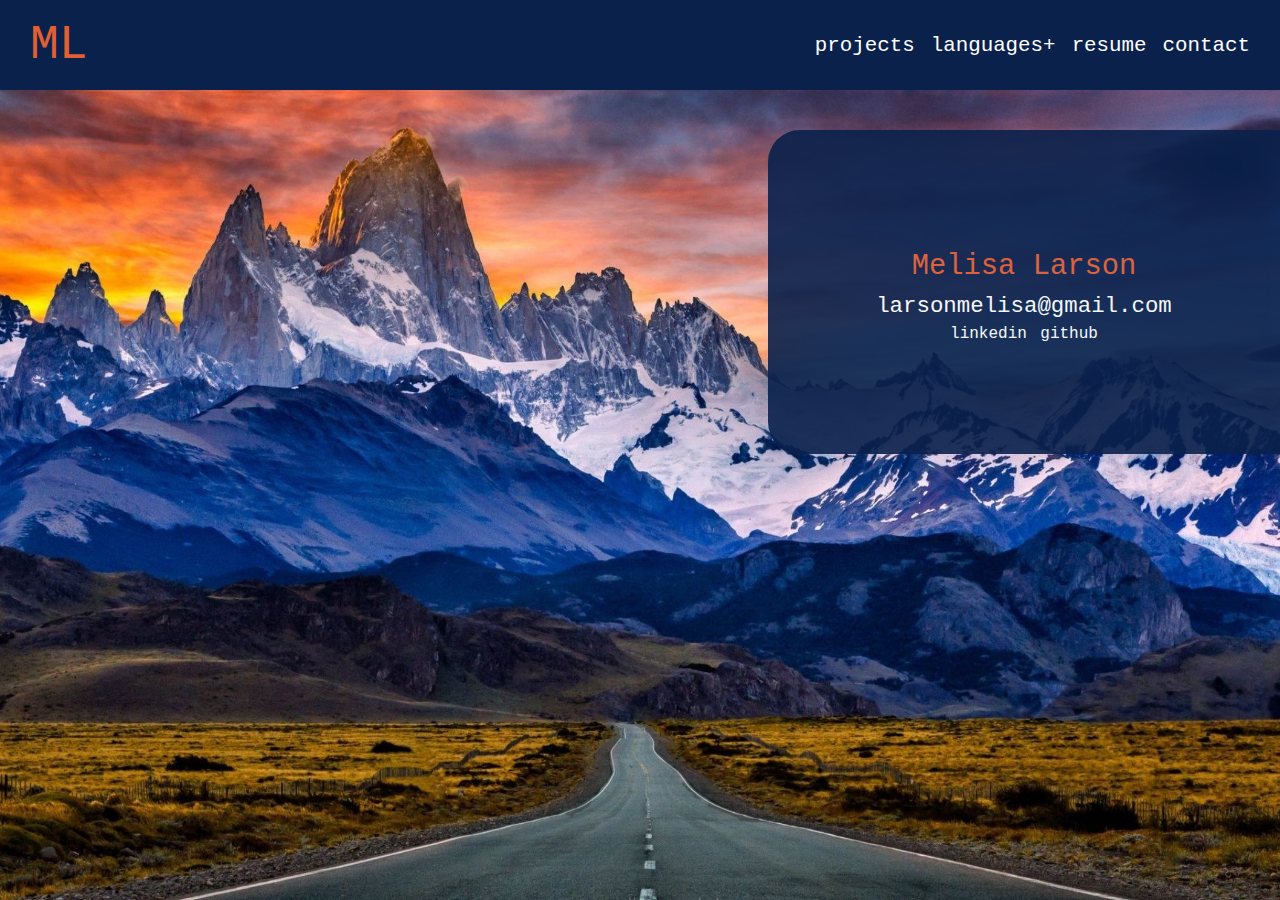
==== contact.html @ 98f7a0f2 "portfolio" ====
<!DOCTYPE html>
<html lang="en">

<head>
  <meta charset="UTF-8">
  <meta name="viewport" content="width=device-width, initial-scale=1.0">

  <!-- my css -->
  <link rel="stylesheet" href="./css/styles.css">
  <!-- my js -->
  <script defer src="./js/app.js"></script>

  <title>Melisa Larson</title>
</head>

<body>
  <!-- navbar ----------------------------------- -->
  <nav>

    <div class="logo">
      <a href="./index.html">ML</a>
    </div>

    <div class="nav-links">
      <ul>
        <a href="./projects.html">
          <li class='projects'>projects</li>
        </a>
        <a href="./languages.html">
          <li class='languages'>languages+</li>
        </a>
        <a href="./resume.html">
          <li class='resume'>resume</li>
        </a>
        <a href="./contact.html">
          <li class='contact'>contact</li>
        </a>
      </ul>
    </div>

  </nav>

  <main>

    <section class="contact-info">
      <h3>Melisa Larson</h3>
      <div class="info"> larsonmelisa@gmail.com </div>
      <div class="info"> <a href="https://www.linkedin.com/in/melisalarson/">linkedin</a> <a href="https://github.com/melisalarson">github</a> </div>
    </section>

  </main>

</body>

</html>
---- css/styles.css ----
/* #0a214c */
/* #e25f33 */

* {
  box-sizing: border-box;
  font-size: 16px;
  color: white;
  font-family: 'Courier New', Courier, monospace;
  /* font-family: Verdana, Geneva, Tahoma, sans-serif; */
  margin: 0;
  text-decoration: none;
}

body {
  background-image: url("../images/fitzroy.jpg");
  background-color: #cccccc;
  height: 100vh;
  background-position: center;
  background-repeat: no-repeat;
  background-size: cover;
  background-attachment: fixed;
}

a {
  text-align: center;
}

/* nav -------------------------------------------- */
nav {
  background-color: #0a214c;
  display: flex;
  flex-direction: row;
  justify-content: space-between;
  align-items: center;

  height: 10vh;
  width: 100vw;
  
  padding: 0;
}

.logo a{
  color: #e25f33;
  font-size: 3em;
  margin: 30px;
}

.nav-links ul {
  display: flex;
  flex-direction: row;
  justify-content: space-between;
  align-items: center;

  width: 34vw;

  margin: 30px;
  padding: 0;
}

.nav-links li {
  display: flex;
  flex-direction: row;
  /* ^^^ why if i remove this the text decoration comes back???? */

  /* text-decoration: none; */
  
  font-size: 1.3em;
}

/* main page body ---------------------------------- */
main {
  display: flex;
  flex-direction: column;
  align-items: center;
  justify-content: center;
}

.top {
  background-color: #0a214c;

  display: flex;

  width: 42vw;
  height: 36vh;

  margin-top: 40px;
  margin-bottom: 40px;
  align-self: flex-end;
  
  padding: 50px;

  border-radius: 2em 0 0 2em;

  opacity: .9;
}

.top p {
  font-size: 1.8em;
  align-self: center;
  margin-left: 20px;
}
.headshot {
  align-self: center;
  border-radius: 50%;
  width: 14vw;
  height: 30vh; 
  /* margin: 40px; */
  filter: grayscale(100%);
}

.bio {
  background-color: #0a214c;
  
  width: 50vw;
  height: 40vh;

  /* margin-top: 20px; */
  /* margin-bottom: 20px; */
  /* display: flex;
  justify-content: center; */
  align-self: flex-start;

  padding: 50px;
  /* padding-left: 160px; */

  border-radius: 0 2em 2em 0;
  opacity: .9;
}

.bio p {
  font-size: 1.2em;
}

/* contact ------------------------------------------------ */

.contact-info {
  background-color: #0a214c;

  width: 40vw;
  height: 36vh;

  display: flex;
  flex-direction: column;
  justify-content: center;
  align-items: center;
  align-self: flex-end;

  border-radius: 2em 0 0 2em;
  
  margin-top: 40px;
  margin-bottom: 20px;
  opacity: .9;
}
.info {
  font-size: 1.4em;
}

/* languages ------------------------------------------------ */
.languages-and-more {
  background-color: #0a214c;

  display: flex;
  flex-direction: column;
  justify-content: center;
  align-items: center;
  align-self: flex-end;

  width: 45vw;
  height: 36vh;

  margin-top: 20px;
  margin-bottom: 20px;
  
  
  border-radius: 2em 0 0 2em;
  opacity: .9;
}
.languages-and-more p {
  padding: 40px;
  font-size: 1.2em;
}

.languages-logos {
  background-color: #0a214c;
  
  width: 50vw;
  height: 40vh;

  margin-top: 20px;
  margin-bottom: 20px;
  align-self: flex-start;

  padding: 40px;
  /* padding-left: 180px; */

  font-size: 1.3em;

  border-radius: 0 2em 2em 0;
  opacity: .9;
}

/* resume ------------------------------------------------ */

.resume-info {
  background-color: #0a214c;
  
  width: 80vw;
  height: 85vh;

  margin-top: 20px;
  margin-bottom: 20px;
  align-self: flex-start;

  padding: 40px;
  /* padding-left: 180px; */

  font-size: 1.3em;

  border-radius: 0 2em 2em 0;
  opacity: .9;
}

iframe {
  width: 70vw;
  height: 75vh;
}

#content {
  background-color: #0a214c;
  opacity: .9;
}

/* projects ------------------------------------------------ */
.project1, .project3, .project5 {
  background-color: #0a214c;
  opacity: .9;
  
  display: felx;
  /* flex-direction: column; */
  
  width: 50vw;
  height: 40vh;

  margin-top: 20px;
  margin-bottom: 20px;
  align-self: flex-end;
  
  border-radius: 2em 0 0 2em;
}

.project2, .project4 {
  background-color: #0a214c;
  opacity: .9;
  
  display: felx;
  /* flex-direction: column; */

  width: 50vw;
  height: 40vh;

  margin-top: 20px;
  margin-bottom: 20px;
  align-self: flex-start;

  /* padding: 40px; */
  /* padding-left: 180px; */

  /* font-size: 1.3em; */

  border-radius: 0 2em 2em 0;
}

h3 {
  align-self: center;
  font-size: 1.8em;
  padding: 10px;
  color: #e25f33;
  font-weight: normal;
}

.projects img{
  width: 35vh;
  height: 35vh;
  padding: 20px;
  filter: grayscale(100%);
}

.projects section{
  display: flex;
  flex-direction: row;
  align-items: center;
}

.project-content {
  display: flex;
  flex-direction: column;
}

.project-content p {
  padding: 10px;
  font-size: 1.2em;
}
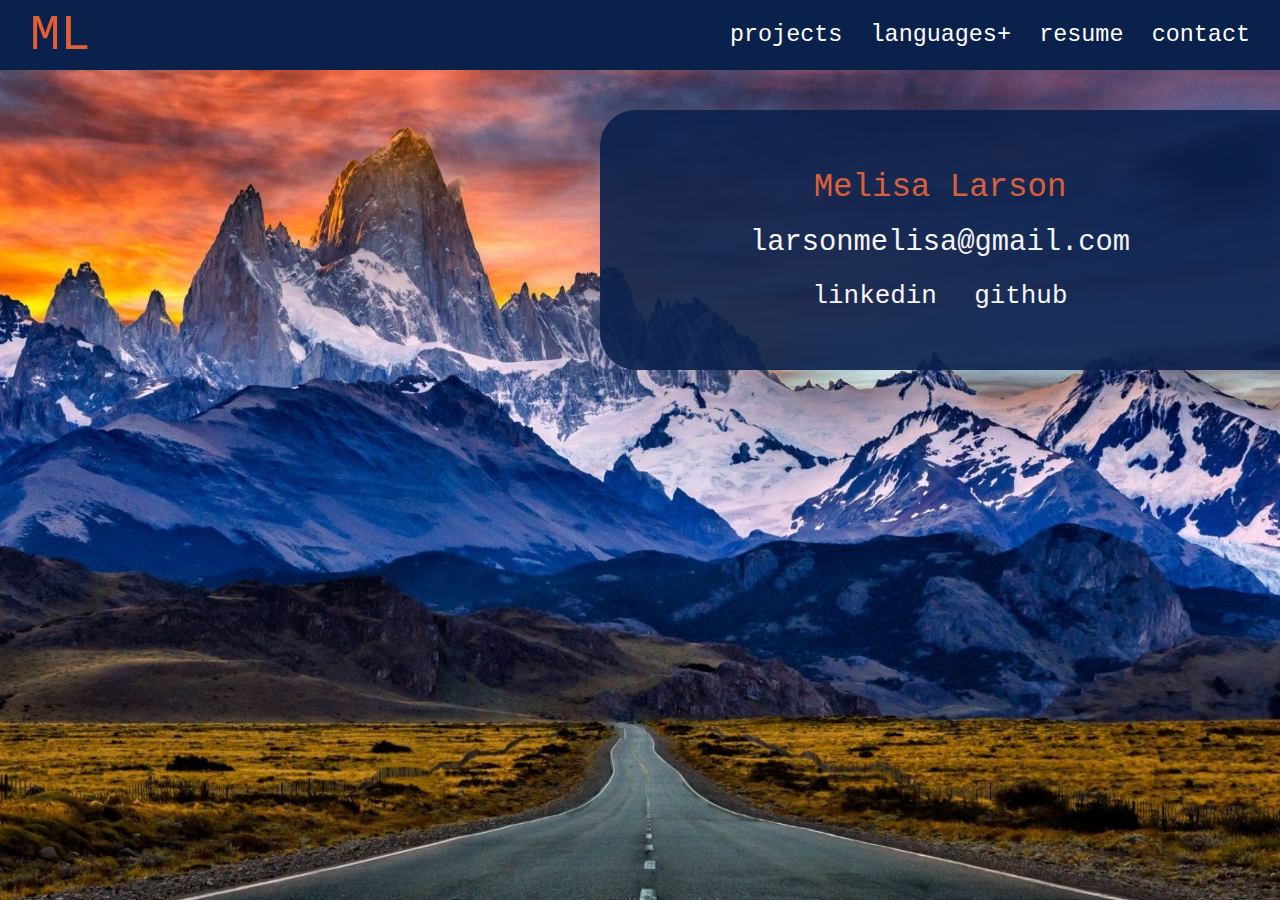
==== commit dbcb6509: "home languages and contact are now mobile friendly" ====
--- a/contact.html
+++ b/contact.html
@@ -7,6 +7,8 @@
 
   <!-- my css -->
   <link rel="stylesheet" href="./css/styles.css">
+  <!-- mobile css -->
+  <link rel="stylesheet" href="./css/mobile.css">
   <!-- my js -->
   <script defer src="./js/app.js"></script>
 
--- a/css/styles.css
+++ b/css/styles.css
@@ -3,10 +3,9 @@
 
 * {
   box-sizing: border-box;
-  font-size: 16px;
+  font-size: 18px;
   color: white;
   font-family: 'Courier New', Courier, monospace;
-  /* font-family: Verdana, Geneva, Tahoma, sans-serif; */
   margin: 0;
   text-decoration: none;
 }
@@ -14,7 +13,6 @@
 body {
   background-image: url("../images/fitzroy.jpg");
   background-color: #cccccc;
-  height: 100vh;
   background-position: center;
   background-repeat: no-repeat;
   background-size: cover;
@@ -33,16 +31,19 @@
   justify-content: space-between;
   align-items: center;
 
-  height: 10vh;
-  width: 100vw;
+  height: 70px;
+  width: 100%;
   
   padding: 0;
 }
 
+.logo {
+  margin-left: 30px;
+  padding: 0;
+}
 .logo a{
   color: #e25f33;
-  font-size: 3em;
-  margin: 30px;
+  font-size: 2.8em;
 }
 
 .nav-links ul {
@@ -51,9 +52,10 @@
   justify-content: space-between;
   align-items: center;
 
-  width: 34vw;
-
-  margin: 30px;
+  width: 520px;
+  height: 70px;
+
+  margin-right: 30px;
   padding: 0;
 }
 
@@ -62,8 +64,6 @@
   flex-direction: row;
   /* ^^^ why if i remove this the text decoration comes back???? */
 
-  /* text-decoration: none; */
-  
   font-size: 1.3em;
 }
 
@@ -71,57 +71,45 @@
 main {
   display: flex;
   flex-direction: column;
-  align-items: center;
-  justify-content: center;
 }
 
 .top {
   background-color: #0a214c;
-
-  display: flex;
-
-  width: 42vw;
-  height: 36vh;
+  display: flex;
+  align-self: flex-end;
+
+  width: 680px;
+  height: 260px;
 
   margin-top: 40px;
-  margin-bottom: 40px;
-  align-self: flex-end;
-  
-  padding: 50px;
-
-  border-radius: 2em 0 0 2em;
-
+  padding: 20px;
+
+  border-radius: 2em 0 0 2em;
   opacity: .9;
 }
 
 .top p {
-  font-size: 1.8em;
+  font-size: 2em;
   align-self: center;
   margin-left: 20px;
 }
 .headshot {
   align-self: center;
+  width: 200px;
+  height: 220px; 
   border-radius: 50%;
-  width: 14vw;
-  height: 30vh; 
-  /* margin: 40px; */
   filter: grayscale(100%);
 }
 
 .bio {
   background-color: #0a214c;
-  
-  width: 50vw;
-  height: 40vh;
-
-  /* margin-top: 20px; */
-  /* margin-bottom: 20px; */
-  /* display: flex;
-  justify-content: center; */
-  align-self: flex-start;
-
-  padding: 50px;
-  /* padding-left: 160px; */
+  align-self: flex-start;
+  
+  width: 720px;
+  height: 344px;
+
+  margin-top: 20px;
+  padding: 40px;
 
   border-radius: 0 2em 2em 0;
   opacity: .9;
@@ -131,73 +119,82 @@
   font-size: 1.2em;
 }
 
+
 /* contact ------------------------------------------------ */
-
 .contact-info {
   background-color: #0a214c;
 
-  width: 40vw;
-  height: 36vh;
-
   display: flex;
   flex-direction: column;
   justify-content: center;
   align-items: center;
   align-self: flex-end;
-
-  border-radius: 2em 0 0 2em;
+  
+  width: 680px;
+  height: 260px;
   
   margin-top: 40px;
-  margin-bottom: 20px;
-  opacity: .9;
-}
+  padding: 20px;
+
+  border-radius: 2em 0 0 2em;
+  opacity: .9;
+}
+
 .info {
-  font-size: 1.4em;
+  font-size: 1.6em;
+  padding: 10px;
+}
+
+.contact-info a {
+  padding: 0 10px;
+  font-size: .9em;
 }
 
 /* languages ------------------------------------------------ */
 .languages-and-more {
   background-color: #0a214c;
-
   display: flex;
   flex-direction: column;
   justify-content: center;
-  align-items: center;
-  align-self: flex-end;
-
-  width: 45vw;
-  height: 36vh;
-
-  margin-top: 20px;
-  margin-bottom: 20px;
-  
-  
-  border-radius: 2em 0 0 2em;
-  opacity: .9;
-}
+  align-self: flex-end;
+
+  width: 720px;
+  height: 260px;
+
+  margin-top: 40px;
+  padding: 20px;
+  
+  border-radius: 2em 0 0 2em;
+  opacity: .9;
+}
+
 .languages-and-more p {
+  text-align: center;
+  font-size: 1.2em;
+  padding: 10px;
+}
+
+.languages-logos {
+  background-color: #0a214c;
+  display: flex;
+  flex-wrap: wrap;
+  align-self: flex-start;
+  
+  width: 680px;
+  height: 344px;
+
+  margin-top: 20px;
   padding: 40px;
-  font-size: 1.2em;
-}
-
-.languages-logos {
-  background-color: #0a214c;
-  
-  width: 50vw;
-  height: 40vh;
-
-  margin-top: 20px;
-  margin-bottom: 20px;
-  align-self: flex-start;
-
-  padding: 40px;
-  /* padding-left: 180px; */
-
+  
   font-size: 1.3em;
-
-  border-radius: 0 2em 2em 0;
-  opacity: .9;
-}
+  border-radius: 0 2em 2em 0;
+  opacity: .9;
+}
+
+.languages-logos div {
+  margin: 10px;
+}
+
 
 /* resume ------------------------------------------------ */
 
--- a/css/mobile.css
+++ b/css/mobile.css
@@ -0,0 +1,104 @@
+@media only screen and (max-width: 414px) {
+
+/* nav -------------------------------------------- */
+.logo {
+  margin-left: 10px;
+}
+.logo a{
+  font-size: 2em;
+}
+.nav-links ul {
+  width: 300px;
+  margin-right: 10px;
+}
+
+.nav-links li {
+  font-size: .8em;
+}
+
+/* main page body ---------------------------------- */
+.top {
+  width: 380px;
+  height: 190px;
+
+  margin-top: 20px;
+  padding: 10px;
+}
+
+.top p {
+  font-size: 1.2em;
+  margin-left: 10px;
+}
+.headshot {
+  width: 140px;
+  height: 170px;
+}
+
+.bio {
+  width: 380px;
+  height: 360px;
+
+  margin-top: 60px;
+  padding: 20px;
+}
+
+.bio p {
+  font-size: 1em;
+}
+
+/* contact ---------------------------------- */
+.contact-info {
+  width: 380px;
+  height: 190px;
+  
+  margin-top: 360px;
+  padding: 10px;
+}
+
+.info {
+  font-size: 1em;
+  padding: 6px;
+}
+
+
+/* languages ------------------------------------------------ */
+.languages-and-more {
+  width: 380px;
+  height: 190px;
+
+  margin-top: 20px;
+  padding: 10px;
+  
+  border-radius: 2em 0 0 2em;
+  opacity: .9;
+}
+
+.languages-and-more h3 {
+  font-size: .9em;
+}
+
+.languages-and-more p {
+  font-size: .7em;
+  padding: 10px;
+}
+
+.languages-logos {
+  width: 380px;
+  height: 400px;
+
+  margin-top: 20px;
+  padding: 20px;
+  
+  font-size: 1em;
+}
+
+
+
+
+
+
+
+
+
+
+}